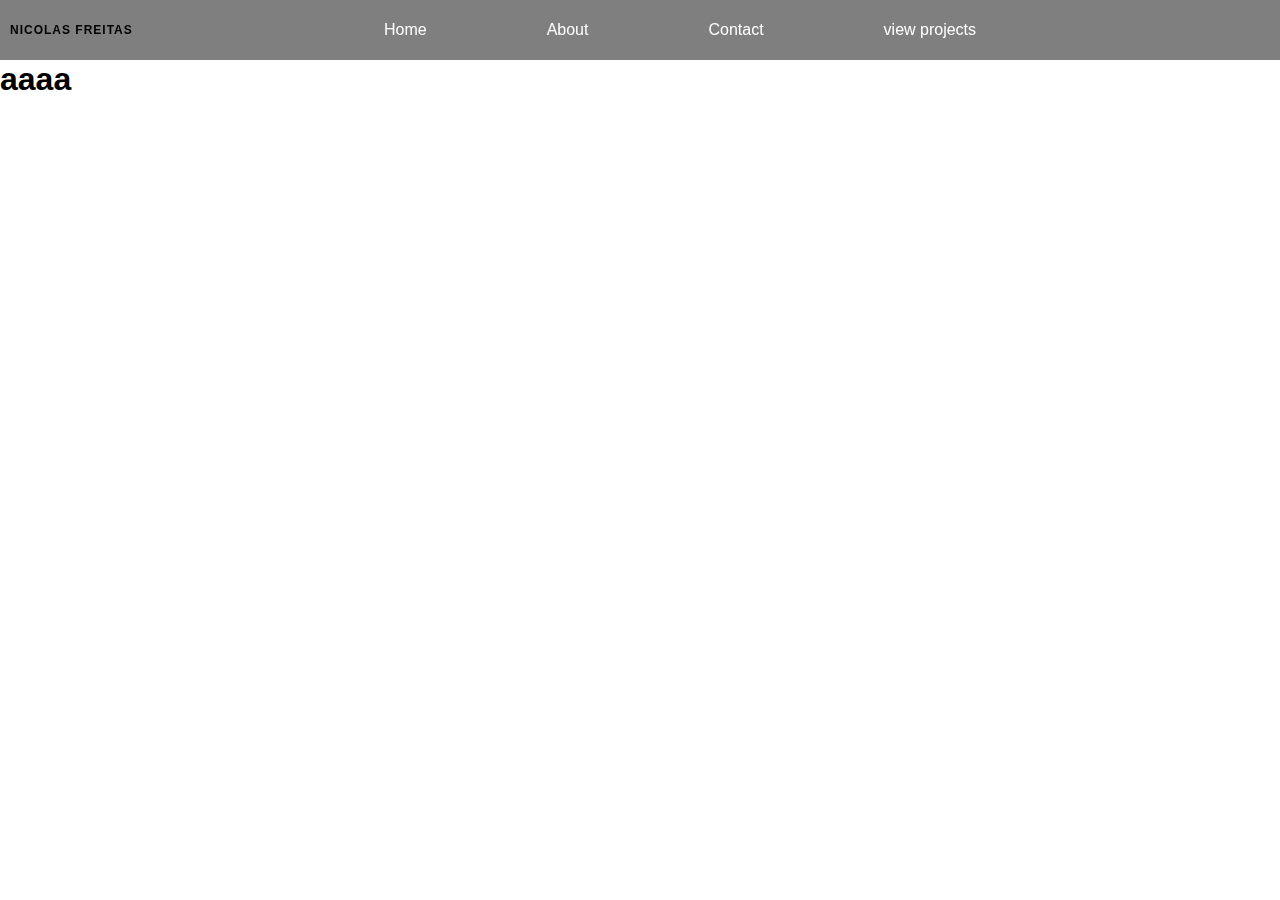
==== All/About/index.html @ 09e4f1d6 "First Commit" ====
<!DOCTYPE html>
<html lang="en">
<head>
    <meta charset="UTF-8">
    <meta name="viewport" content="width=device-width, initial-scale=1.0">
    <title>Home Page</title>
    <link rel="stylesheet" href="style.css">
    <link rel="stylesheet" href="../Navbar/style.css">
</head>
<body>

    <div id="navbar-container"></div>

    <h1>aaaa</h1>
    <script src="navbar-loader.js"></script>
    <script src="script.js"></script>
</body>
</html>
---- All/Navbar/style.css ----
body {
    background-color: white;
    margin: 0;
    font-family: Arial, sans-serif;
}

.Navbar {
    background-color: rgba(0, 0, 0, 0.5);
    color: white;
    width: 100%;
    position: fixed;
    top: 0;
    left: 0;
    display: flex;
    justify-content: center;
    align-items: center;
    padding: 0 40px;
    height: 60px;
}

.logo {
    color: black;
    font-size: 12px;
    font-weight: bold;
    letter-spacing: 1px;
    text-decoration: dotted;
    text-transform: uppercase;
    position: absolute;
    left: 10px;
}

ul {
    list-style: none;
    padding: 0;
    margin: 0;
    display: flex;
    justify-content: center;
    width: 100%;
}

li {
    padding:50px;
}

li a {
    color: white;
    text-decoration: none;
    padding: 10px;
    display: block; /* Faz com que o link ocupe toda a área do li */
    transition: color 0.3s ease, transform 0.3s ease;
}

.Navbar a:hover {
    color: #f0a500;
    transform: scale(1.1);
}

.Navbar a:hover {
    color: black;
    font-weight: bold;
}

h1 {
    padding-top: 40px;
}
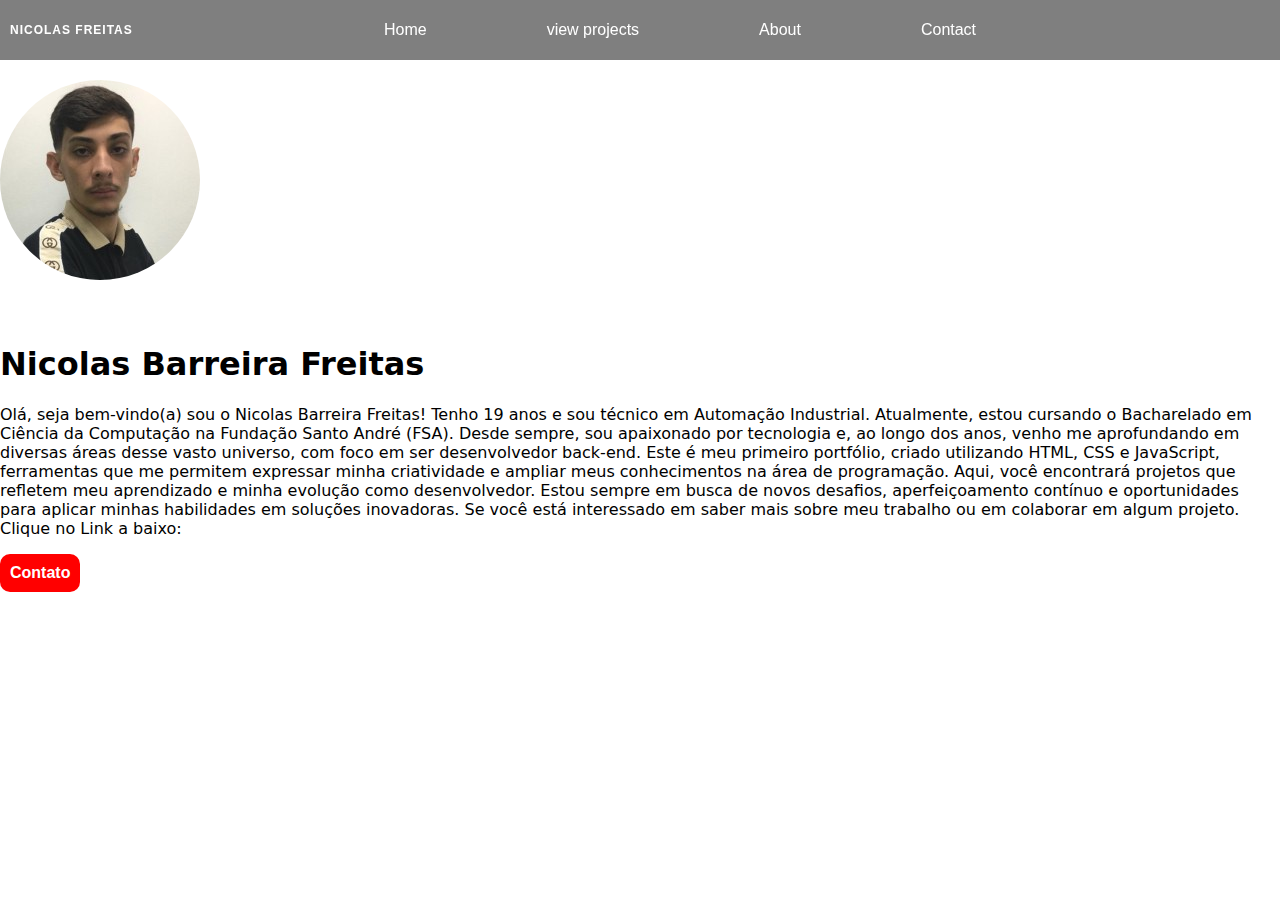
==== commit 8ecfbcf7: "Page Home Finalized" ====
--- a/All/About/index.html
+++ b/All/About/index.html
@@ -6,12 +6,24 @@
     <title>Home Page</title>
     <link rel="stylesheet" href="style.css">
     <link rel="stylesheet" href="../Navbar/style.css">
-</head>
+    <link href="https://fonts.googleapis.com/css2?family=Roboto:wght@400;500;700&display=swap" rel="stylesheet">
+
 <body>
 
     <div id="navbar-container"></div>
 
-    <h1>aaaa</h1>
+    <img src="/Assets/imgs/img perfil.jfif" id="img-perfil">
+    <h1> Nicolas Barreira Freitas</h1>
+    
+    <p>  
+        Olá, seja bem-vindo(a) sou o Nicolas Barreira Freitas!
+        Tenho 19 anos e sou técnico em Automação Industrial. Atualmente, estou cursando o Bacharelado em Ciência da Computação na Fundação Santo André (FSA). Desde sempre, sou apaixonado por tecnologia e, ao longo dos anos, venho me aprofundando em diversas áreas desse vasto universo, com foco em ser desenvolvedor back-end.
+        Este é meu primeiro portfólio, criado utilizando HTML, CSS e JavaScript, ferramentas que me permitem expressar minha criatividade e ampliar meus conhecimentos na área de programação. Aqui, você encontrará projetos que refletem meu aprendizado e minha evolução como desenvolvedor.
+        Estou sempre em busca de novos desafios, aperfeiçoamento contínuo e oportunidades para aplicar minhas habilidades em soluções inovadoras. Se você está interessado em saber mais sobre meu trabalho ou em colaborar em algum projeto. Clique no Link a baixo:</p>
+
+        <a href='/All/Contact/index.html' id="btn-contact">Contato</a>
+    
+    
     <script src="navbar-loader.js"></script>
     <script src="script.js"></script>
 </body>
--- a/All/About/style.css
+++ b/All/About/style.css
@@ -0,0 +1,27 @@
+body{
+    background-color: white;
+}
+
+h1{
+    font-family: system-ui, -apple-system, BlinkMacSystemFont, 'Segoe UI', Roboto, Oxygen, Ubuntu, Cantarell, 'Open Sans', 'Helvetica Neue', sans-serif;
+}
+
+p{
+    font-family: system-ui, -apple-system, BlinkMacSystemFont, 'Segoe UI', Roboto, Oxygen, Ubuntu, Cantarell, 'Open Sans', 'Helvetica Neue', sans-serif;
+}
+
+#img-perfil{
+    margin-top: 80px;
+    border-radius: 100px;
+
+}
+
+#btn-contact{
+    text-decoration: none;
+    display: inline-flex;
+    background-color: red;
+    color: white;
+    font-weight: bold;
+    border-radius: 10px;
+    padding: 10px;
+}--- a/All/Navbar/style.css
+++ b/All/Navbar/style.css
@@ -2,6 +2,7 @@
     background-color: white;
     margin: 0;
     font-family: Arial, sans-serif;
+
 }
 
 .Navbar {
@@ -19,7 +20,7 @@
 }
 
 .logo {
-    color: black;
+    color: white;
     font-size: 12px;
     font-weight: bold;
     letter-spacing: 1px;
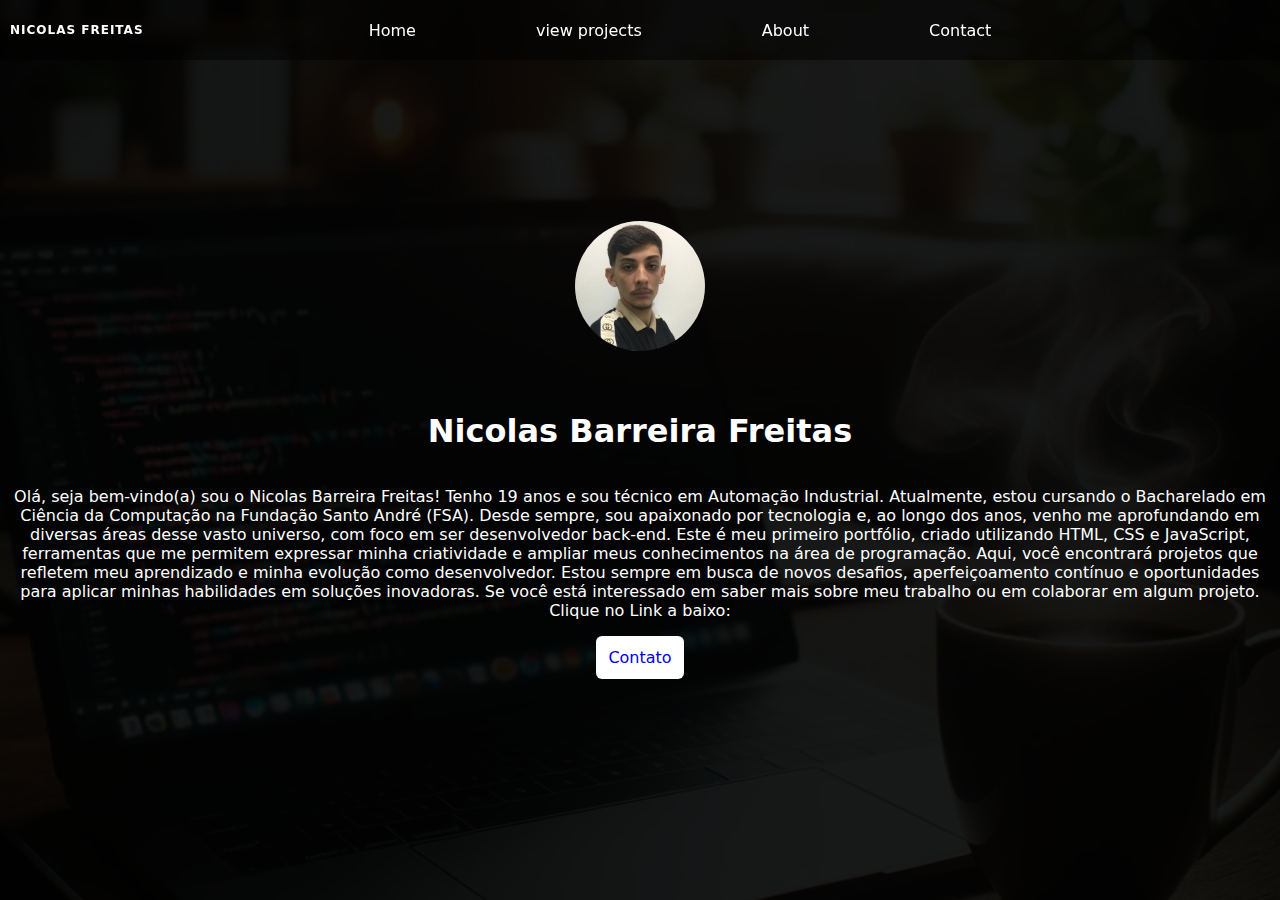
==== commit 1f61ca1c: "Page to projects" ====
--- a/All/About/index.html
+++ b/All/About/index.html
@@ -22,9 +22,8 @@
         Estou sempre em busca de novos desafios, aperfeiçoamento contínuo e oportunidades para aplicar minhas habilidades em soluções inovadoras. Se você está interessado em saber mais sobre meu trabalho ou em colaborar em algum projeto. Clique no Link a baixo:</p>
 
         <a href='/All/Contact/index.html' id="btn-contact">Contato</a>
-    
-    
-    <script src="navbar-loader.js"></script>
-    <script src="script.js"></script>
+
+        <script src="navbar-loader.js"></script>
+        <script src="script.js"></script>
 </body>
 </html>
--- a/All/About/style.css
+++ b/All/About/style.css
@@ -1,27 +1,71 @@
-body{
-    background-color: white;
+body {
+    font-family: system-ui, -apple-system, BlinkMacSystemFont, 'Segoe UI', Roboto, Oxygen, Ubuntu, Cantarell, 'Open Sans', 'Helvetica Neue', sans-serif;
+    color: white;
+    background-image: url(../../Assets/imgs/Bg-Img.webp);
+    margin: 0;
+    padding: 0;
+    background-size:cover ;
+    background-position: center;
+    background-blend-mode: darken;
+    background-color: rgb(0, 0, 0, 0.9);
+    display: flex;
+    justify-content: center;
+    align-items: center;
+    height: 100vh;
+    text-align: center;
+    flex-direction: column;
 }
 
-h1{
-    font-family: system-ui, -apple-system, BlinkMacSystemFont, 'Segoe UI', Roboto, Oxygen, Ubuntu, Cantarell, 'Open Sans', 'Helvetica Neue', sans-serif;
+#profile-container {
+    display: flex;
+    align-items: center;
+    gap: 5px;
 }
 
-p{
-    font-family: system-ui, -apple-system, BlinkMacSystemFont, 'Segoe UI', Roboto, Oxygen, Ubuntu, Cantarell, 'Open Sans', 'Helvetica Neue', sans-serif;
-}
-
-#img-perfil{
-    margin-top: 80px;
-    border-radius: 100px;
+#img-perfil {
+    border-radius: 50%;
+    width: 130px; 
+    height: 130px;
+    object-fit: cover;
 
 }
 
+#p1 {
+    margin-bottom: 3%;
+    font-size: 35px; 
+}
+
+#p2 {
+    margin-bottom: 3%;
+    font-size: 18px;
+}
+
+#contact-container {
+    display: flex;
+    align-items: center;
+    gap: 10px;
+}
+
+#line {
+    width: 40px;
+    height: 2px;
+    background-color: black;
+}
+
+#contact-container img {
+    width: 22px;
+    height: 22px;
+    filter: invert(0.5);
+}
+
 #btn-contact{
+    background-color: white;
+    border-radius: 6px;
+    padding: 12px;
     text-decoration: none;
-    display: inline-flex;
-    background-color: red;
-    color: white;
+}
+
+#btn-contact:hover{
+    text-transform: uppercase;
     font-weight: bold;
-    border-radius: 10px;
-    padding: 10px;
-}+}
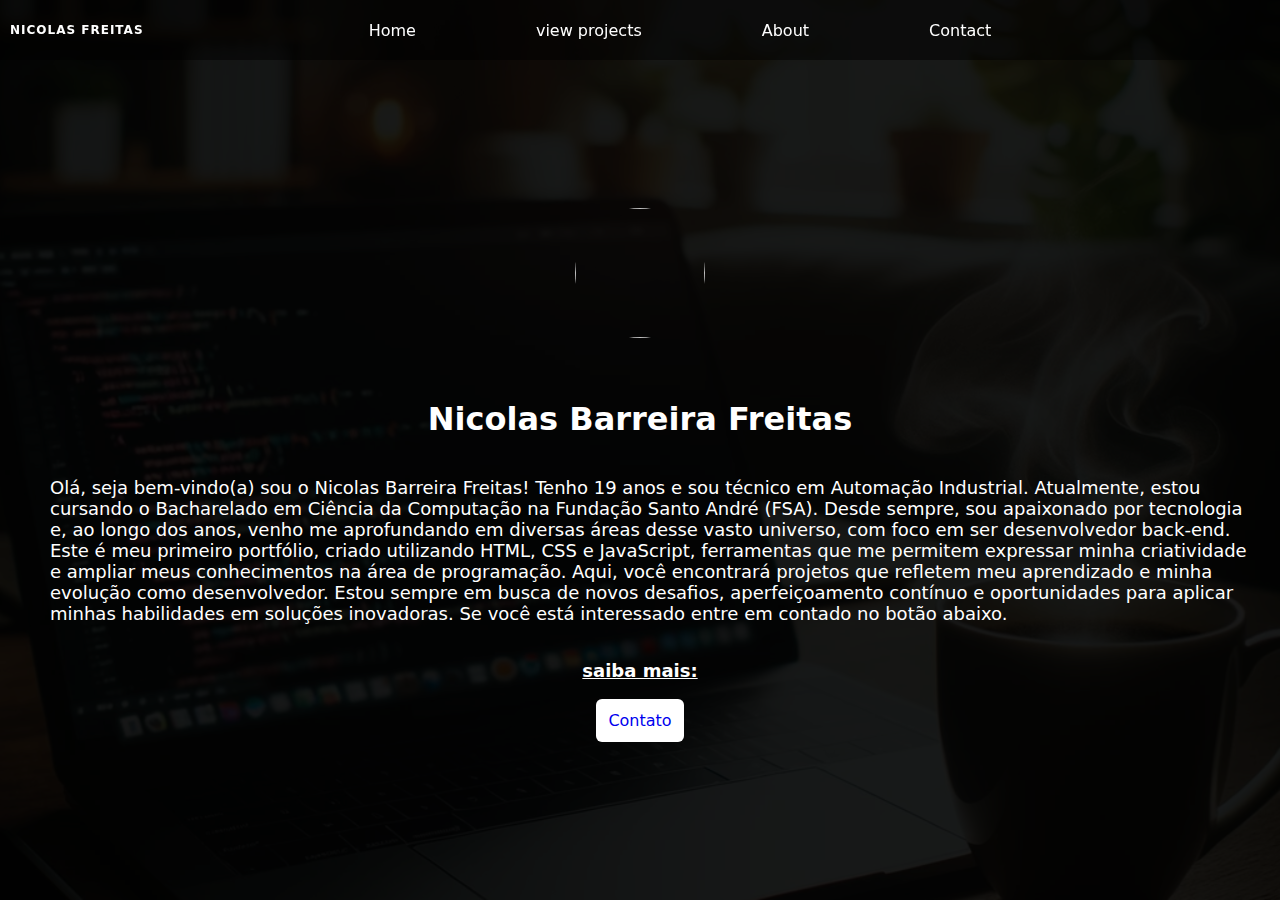
==== commit 5328a3ec: ""FrontEnd Finish"" ====
--- a/All/About/index.html
+++ b/All/About/index.html
@@ -12,18 +12,22 @@
 
     <div id="navbar-container"></div>
 
-    <img src="/Assets/imgs/img perfil.jfif" id="img-perfil">
+    <img src="/Portfolio/Assets/imgs/img perfil.jfif" id="img-perfil">
     <h1> Nicolas Barreira Freitas</h1>
     
-    <p>  
+    <p id="about">  
         Olá, seja bem-vindo(a) sou o Nicolas Barreira Freitas!
         Tenho 19 anos e sou técnico em Automação Industrial. Atualmente, estou cursando o Bacharelado em Ciência da Computação na Fundação Santo André (FSA). Desde sempre, sou apaixonado por tecnologia e, ao longo dos anos, venho me aprofundando em diversas áreas desse vasto universo, com foco em ser desenvolvedor back-end.
         Este é meu primeiro portfólio, criado utilizando HTML, CSS e JavaScript, ferramentas que me permitem expressar minha criatividade e ampliar meus conhecimentos na área de programação. Aqui, você encontrará projetos que refletem meu aprendizado e minha evolução como desenvolvedor.
-        Estou sempre em busca de novos desafios, aperfeiçoamento contínuo e oportunidades para aplicar minhas habilidades em soluções inovadoras. Se você está interessado em saber mais sobre meu trabalho ou em colaborar em algum projeto. Clique no Link a baixo:</p>
+        Estou sempre em busca de novos desafios, aperfeiçoamento contínuo e oportunidades para aplicar minhas habilidades em soluções inovadoras. Se você está interessado entre em contado no botão abaixo.</p>
+
+        <p id="saiba-mais">
+            saiba mais:
+        </p>
 
         <a href='/All/Contact/index.html' id="btn-contact">Contato</a>
 
         <script src="navbar-loader.js"></script>
         <script src="script.js"></script>
 </body>
-</html>
+</html>--- a/All/About/style.css
+++ b/All/About/style.css
@@ -23,11 +23,24 @@
 }
 
 #img-perfil {
-    border-radius: 50%;
+    border-radius: 50%; 
     width: 130px; 
     height: 130px;
     object-fit: cover;
+    margin-top: 50px;
+}
 
+#about{
+    padding-left: 50px;
+    padding-right: 30px;
+    font-size: 18px;
+    text-align: left;
+}
+
+#saiba-mais{
+    font-size: 18px;
+    font-weight: bold;
+    text-decoration: underline;
 }
 
 #p1 {
@@ -58,14 +71,18 @@
     filter: invert(0.5);
 }
 
-#btn-contact{
+#btn-contact {
     background-color: white;
     border-radius: 6px;
     padding: 12px;
     text-decoration: none;
+    font-weight: normal;
+    transition: letter-spacing 0.3s ease, font-weight 0.3s ease, transform 0.3s ease;
 }
 
-#btn-contact:hover{
+#btn-contact:hover {
     text-transform: uppercase;
     font-weight: bold;
-}
+    letter-spacing: 2px; 
+    transform: scale(1.05);
+}